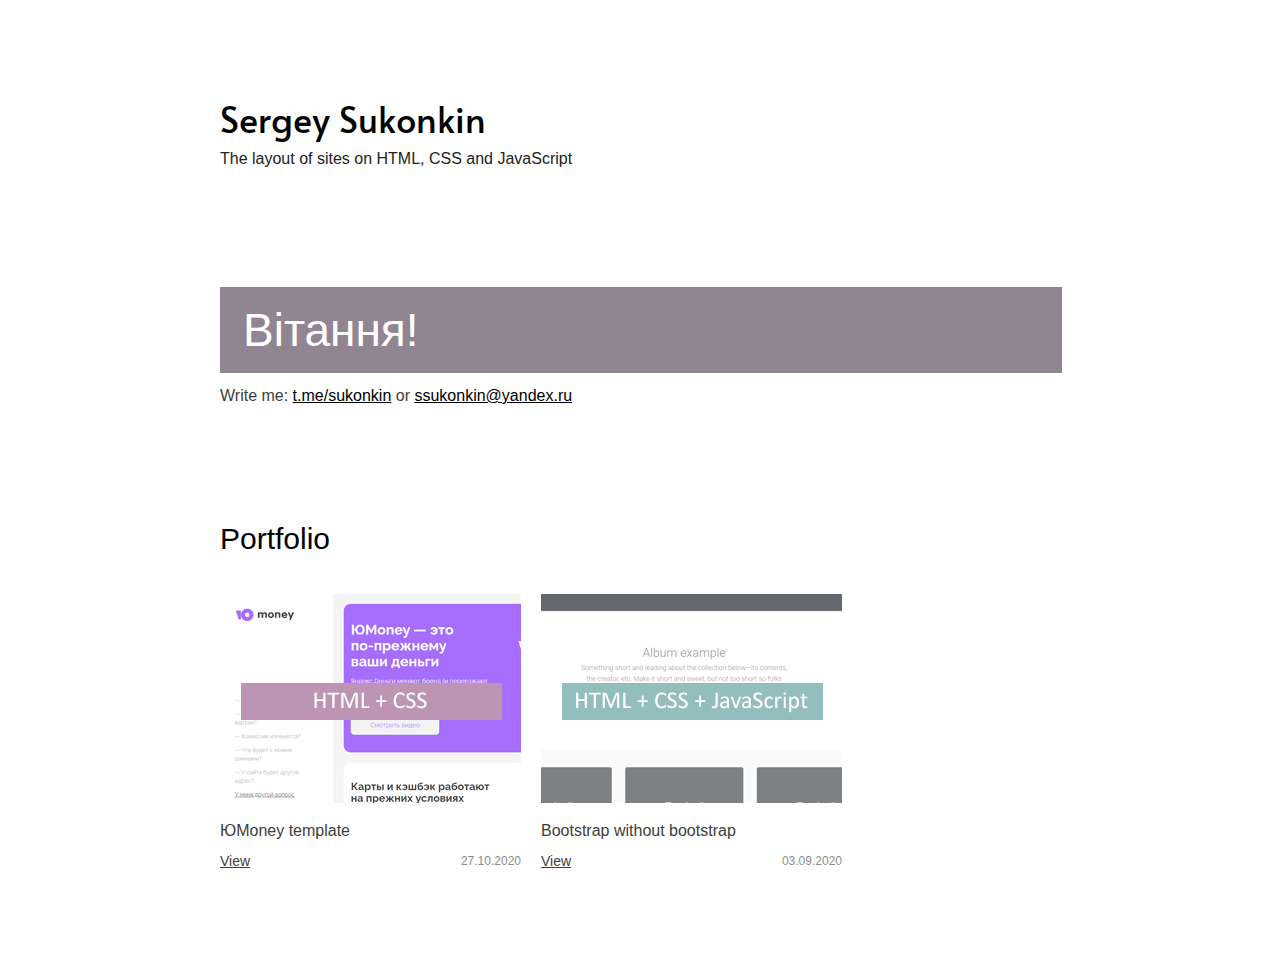
==== index.html @ a9f43030 "Изменения в портфолио" ====
<!DOCTYPE html>

<html lang="en">

	<head>
		<meta http-equiv="сontent-type" content="text/html" charset="utf-8">
		<meta http-equiv="X-UA-Compatible" content="IE=edge">
		<meta name="viewport" content="width=device-width, initial-scale=1">
		<meta name="author" content="Sergey Sukonkin | t.me/sukonkin">
		
		<meta name="description" content="Сергей Суконкин — верстка сайтов с помощью HTML, CSS и JavaScript">
		<meta name="keywords" content="верстка, сайты, html, css, javascript, лендинг, портфолио, сергей, суконкин, sergey, sukonkin"/>
		
		<title>Сергей Суконкин — верстка сайтов: HTML, CSS и JavaScript</title>
		
		<link rel="icon" size="16x16" href="images/favicons/favicon16x16.ico">
		<link rel="icon" size="32x32" href="images/favicons/favicon32x32.ico">
		<link rel="icon" size="48x48" href="images/favicons/favicon48x48.ico">
		<link rel="icon" size="64x64" href="images/favicons/favicon64x64.ico">
		<link rel="icon" size="128x128" href="images/favicons/favicon128x128.ico">
		
		<link rel="stylesheet" href="css/reset.css">
		<link rel="stylesheet" href="css/fonts.css">
		<link rel="stylesheet" href="css/style.css">
		<link rel="stylesheet" href="css/media.css">
		
		<script defer src="js/html5shiv.js"></script>
		<script defer src="js/script.js"></script>
	</head>

	<body>
	
		<header>
			<div class="logo focus-in-contract">Sergey Sukonkin</div>
			<p>The layout of sites on HTML, CSS and JavaScript</p>
		</header>
	
		<main>
			<section>
				<h1 id="greeting">Ну, здравствуй...</h1>
				<p>Write me: <a href="https://t.me/sukonkin" title="Write me">t.me/sukonkin</a> or <a href="mailto:ssukonkin@yandex.ru" title="Write me">ssukonkin@yandex.ru</a></p>
			</section>
			
			<section class="portfolio">
			
				<h2>Portfolio</h2>
				
				<div class="portfolio__container">
				
					<div class="cart">
						<img src="images/portfolio/portfolio-2.png" alt="Portfolio image">
						<p>ЮMoney template</p>
						<div class="data-Time">
							<a href="portfolio/002IOmoney/index.html" title="Go!">View</a>
							<p>27.10.2020</p>
						</div>
					</div>
				
					<div class="cart cart_margin">
						<img src="images/portfolio/portfolio-1.png" alt="Portfolio image">
						<p>Bootstrap without bootstrap</p>
						<div class="data-Time">
							<a href="portfolio/001portfolio/index.html" title="Go!">View</a>
							<p>03.09.2020</p>
						</div>
					</div>
					
				</div>
				
			</section>
			
		</main>

	</body>

</html>
---- css/fonts.css ----
@font-face {
	font-family: 'Alata';
	src: url(../fonts/Alata-Regular.ttf);
	font-style: normal;
	font-weight: 400;
 }
---- css/style.css ----
*,
*::before,
*::after {
	margin: 0;
	-webkit-box-sizing: border-box;
	        box-sizing: border-box;
}

h1, h2, h3, h4, h5, h6 {
	margin: 0;
}

body {
	margin: 0 auto;
	max-width: 960px;
	font-size: 16px;
	font-family: 'Open Sans', sans-serif;
}



/* Header */

header {
	padding: 100px 58px 60px 60px;
	background-color: white;
}

.logo {
	display: inline-block;
	padding: 0 8px 15px 0;
	font-size: 36px;
	font-family: 'Alata', sans-serif;
	font-weight: 400;
	color: #000000;
}

.focus-in-contract {
	-webkit-animation: focus-in-contract 0.7s cubic-bezier(0.250, 0.460, 0.450, 0.940) both;
	        animation: focus-in-contract 0.7s cubic-bezier(0.250, 0.460, 0.450, 0.940) both;
}

@-webkit-keyframes focus-in-contract {
  0% {
    letter-spacing: 1em;
    -webkit-filter: blur(12px);
            filter: blur(12px);
    opacity: 0;
  }
  100% {
    -webkit-filter: blur(0px);
            filter: blur(0px);
    opacity: 1;
  }
}
@keyframes focus-in-contract {
  0% {
    letter-spacing: 1em;
    -webkit-filter: blur(12px);
            filter: blur(12px);
    opacity: 0;
  }
  100% {
    -webkit-filter: blur(0px);
            filter: blur(0px);
    opacity: 1;
  }
}



/* Main */

main {
	padding: 60px 58px 60px 60px;
	color: #3e3d3d;
	background-color: white;
}

h1 {
	padding-left: 23px;
	height: 86px;	
	line-height: 1.9;
	color: white;
	font-size: 46px;
	font-weight: 400;
	font-family: Arial, sans-serif;
	background-color: #918591;
}

h1 + p {
	padding-top: 15px;
}

a[title="Write me"] {
	color: #000000;
}




/* Portfolio */

.portfolio {
	padding-top: 120px;
}

h2 {
	padding-bottom: 40px;
	font-size: 30px;
	color: #000000;
}

.portfolio__container {
	display: flex;
	flex-wrap: wrap;
}

.cart_margin {
	margin-left: 20px;
}

.cart {
	width: 301px;
	margin-bottom: 25px;
}

.cart > img {
	padding-bottom: 15px;
}

.cart > img +p {
	padding-top: 5px;
	padding-bottom: 15px;
}

.data-Time {
	display: -webkit-box;
	display: -ms-flexbox;
	display: flex;
	-webkit-box-align: center;
	   -ms-flex-align: center;
	      align-items: center;
	-webkit-box-pack: justify;
	   -ms-flex-pack: justify;
	justify-content: space-between;
}

.data-Time > a {
	font-size: 14px;
	color: #3e3d3d;
}

.data-Time > a:hover {
	text-decoration: none;
}

.data-Time > p {
	font-size: 12px;
	color: #8C8C8C;
}
---- css/media.css ----
@media screen and (max-width: 739px) {
	.cart_margin {
		margin-left: 0;
	}
	
	.portfolio__container {
		display: flex;
		flex-direction: column;
		flex-wrap: wrap;
	}
}

@media screen and (max-width: 440px) {
	main > section > h1 {
		padding-left: 7px;
		padding-top: 2px;
		line-height: 2.1;
		height: 65px;
		font-size: 30px;
	}
	
	.cart {
		width: 250px;
	}
	
	.cart > img {
		width: 250px;
	}
}
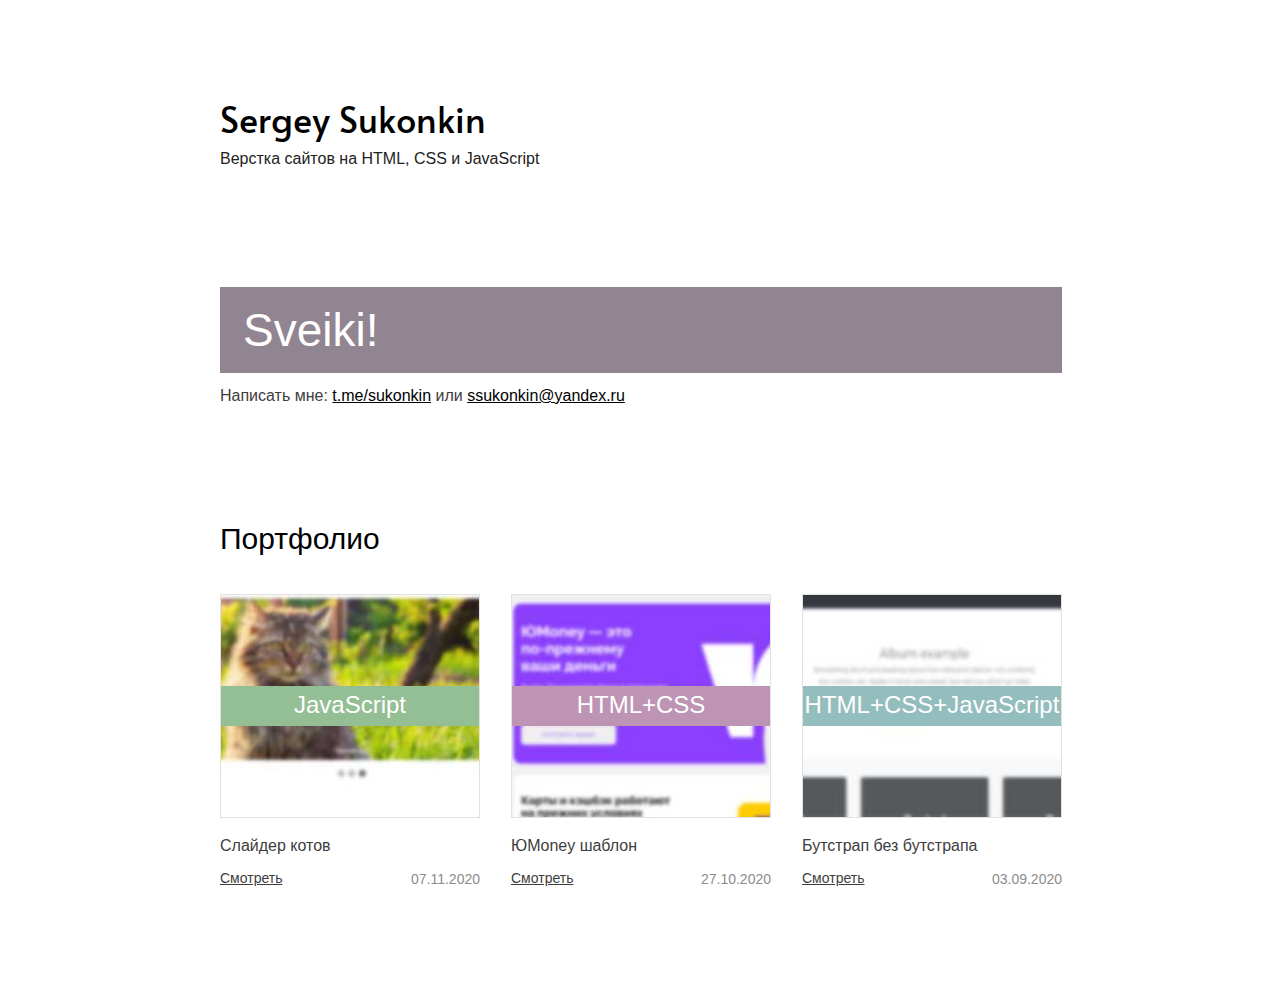
==== commit 7c45bdaf: "Работы по сайту" ====
--- a/index.html
+++ b/index.html
@@ -1,6 +1,6 @@
 <!DOCTYPE html>
 
-<html lang="en">
+<html lang="ru">
 
 	<head>
 		<meta http-equiv="сontent-type" content="text/html" charset="utf-8">
@@ -32,36 +32,45 @@
 	
 		<header>
 			<div class="logo focus-in-contract">Sergey Sukonkin</div>
-			<p>The layout of sites on HTML, CSS and JavaScript</p>
+			<p>Верстка сайтов на HTML, CSS и JavaScript</p>
 		</header>
 	
 		<main>
 			<section>
 				<h1 id="greeting">Ну, здравствуй...</h1>
-				<p>Write me: <a href="https://t.me/sukonkin" title="Write me">t.me/sukonkin</a> or <a href="mailto:ssukonkin@yandex.ru" title="Write me">ssukonkin@yandex.ru</a></p>
+				<p>Написать мне: <a href="https://t.me/sukonkin" title="Write me">t.me/sukonkin</a> или <a href="mailto:ssukonkin@yandex.ru" title="Write me">ssukonkin@yandex.ru</a></p>
 			</section>
 			
 			<section class="portfolio">
 			
-				<h2>Portfolio</h2>
+				<h2>Портфолио</h2>
 				
 				<div class="portfolio__container">
 				
 					<div class="cart">
-						<img src="images/portfolio/portfolio-2.png" alt="Portfolio image">
-						<p>ЮMoney template</p>
-						<div class="data-Time">
-							<a href="portfolio/002IOmoney/index.html" title="Go!">View</a>
-							<p>27.10.2020</p>
+						<div class="cart__image cart_bg-1 cart_after-js"></div>
+						<p class="cart__description">Слайдер котов</p>
+						<div class="data">
+							<a class="data__link" href="portfolio/003SliderCat/index.html" title="Перейти">Смотреть</a>
+							<p class="data__time">07.11.2020</p>
 						</div>
 					</div>
 				
-					<div class="cart cart_margin">
-						<img src="images/portfolio/portfolio-1.png" alt="Portfolio image">
-						<p>Bootstrap without bootstrap</p>
-						<div class="data-Time">
-							<a href="portfolio/001portfolio/index.html" title="Go!">View</a>
-							<p>03.09.2020</p>
+					<div class="cart">
+						<div class="cart__image cart_bg-2 cart_after-html-css"></div>
+						<p class="cart__description">ЮMoney шаблон</p>
+						<div class="data">
+							<a class="data__link" href="portfolio/002IOmoney/index.html" title="Перейти">Смотреть</a>
+							<p class="data__time">27.10.2020</p>
+						</div>
+					</div>
+				
+					<div class="cart">
+						<div class="cart__image cart_bg-3 cart_after-html-css-js"></div>
+						<p class="cart__description">Бутстрап без бутстрапа</p>
+						<div class="data">
+							<a class="data__link" href="portfolio/001portfolio/index.html" title="Перейти">Смотреть</a>
+							<p class="data__time">03.09.2020</p>
 						</div>
 					</div>
 					
--- a/css/style.css
+++ b/css/style.css
@@ -1,6 +1,6 @@
 *,
-*::before,
-*::after {
+*:before,
+*:after {
 	margin: 0;
 	-webkit-box-sizing: border-box;
 	        box-sizing: border-box;
@@ -16,6 +16,7 @@
 	font-size: 16px;
 	font-family: 'Open Sans', sans-serif;
 }
+
 
 
 
@@ -35,37 +36,6 @@
 	color: #000000;
 }
 
-.focus-in-contract {
-	-webkit-animation: focus-in-contract 0.7s cubic-bezier(0.250, 0.460, 0.450, 0.940) both;
-	        animation: focus-in-contract 0.7s cubic-bezier(0.250, 0.460, 0.450, 0.940) both;
-}
-
-@-webkit-keyframes focus-in-contract {
-  0% {
-    letter-spacing: 1em;
-    -webkit-filter: blur(12px);
-            filter: blur(12px);
-    opacity: 0;
-  }
-  100% {
-    -webkit-filter: blur(0px);
-            filter: blur(0px);
-    opacity: 1;
-  }
-}
-@keyframes focus-in-contract {
-  0% {
-    letter-spacing: 1em;
-    -webkit-filter: blur(12px);
-            filter: blur(12px);
-    opacity: 0;
-  }
-  100% {
-    -webkit-filter: blur(0px);
-            filter: blur(0px);
-    opacity: 1;
-  }
-}
 
 
 
@@ -88,7 +58,13 @@
 	background-color: #918591;
 }
 
-h1 + p {
+h2 {
+	padding-bottom: 40px;
+	font-size: 30px;
+	color: #000000;
+}
+
+h1 +p {
 	padding-top: 15px;
 }
 
@@ -105,36 +81,91 @@
 	padding-top: 120px;
 }
 
-h2 {
-	padding-bottom: 40px;
-	font-size: 30px;
-	color: #000000;
-}
-
 .portfolio__container {
 	display: flex;
 	flex-wrap: wrap;
-}
-
-.cart_margin {
-	margin-left: 20px;
+	justify-content: space-between;
 }
 
 .cart {
-	width: 301px;
-	margin-bottom: 25px;
+	width: 260px;
+	margin-bottom: 35px;
 }
 
-.cart > img {
+.cart__image {
+	position: relative;
+	margin-bottom: 20px;
+	width: 260px;
+	height: 224px;
+	border: solid 1px #e1e1e1;
+}
+
+.cart_bg-1, .cart_bg-2, .cart_bg-3 {
+	background-position: center center;
+	background-repeat: no-repeat;
+	background-size: cover;
+}
+
+.cart_bg-1 {
+	background-image: url(../images/portfolio/portfolio-3.jpg);
+}
+
+.cart_bg-2 {
+	background-image: url(../images/portfolio/portfolio-2.jpg);
+}
+
+.cart_bg-3 {
+	background-image: url(../images/portfolio/portfolio-1.jpg);
+}
+
+.cart_after-js:after {
+	content: "JavaScript";
+	position: absolute;
+	width: 100%;
+	height: 40px;
+	background-color: #94be93;
+	top: calc(50% - 20px);
+	color: #ffffff;
+	font-family: Calibri, sans-serif;
+	font-size: 24px;
+	text-align: center;
+	line-height: 1.6;
+}
+
+.cart_after-html-css:after {
+	content: "HTML+CSS";
+	position: absolute;
+	width: 100%;
+	height: 40px;
+	background-color: #be94b5;
+	top: calc(50% - 20px);
+	color: #ffffff;
+	font-family: Calibri, sans-serif;
+	font-size: 24px;
+	text-align: center;
+	line-height: 1.6;
+}
+
+.cart_after-html-css-js:after {
+	content: "HTML+CSS+JavaScript";
+	position: absolute;
+	width: 100%;
+	height: 40px;
+	background-color: #94bdbe;
+	top: calc(50% - 20px);
+	color: #ffffff;
+	font-family: Calibri, sans-serif;
+	font-size: 24px;
+	text-align: center;
+	line-height: 1.6;
+}
+
+.cart__description {
 	padding-bottom: 15px;
 }
 
-.cart > img +p {
-	padding-top: 5px;
-	padding-bottom: 15px;
-}
-
-.data-Time {
+.data {
+	height: 17px;
 	display: -webkit-box;
 	display: -ms-flexbox;
 	display: flex;
@@ -146,18 +177,19 @@
 	justify-content: space-between;
 }
 
-.data-Time > a {
+.data__time {
+	padding-top: 2px;
+	font-size: 14px;
+	color: #8C8C8C;
+}
+
+.data__link {
 	font-size: 14px;
 	color: #3e3d3d;
 }
 
-.data-Time > a:hover {
+.data__link:hover {
 	text-decoration: none;
-}
-
-.data-Time > p {
-	font-size: 12px;
-	color: #8C8C8C;
 }
 
 
--- a/css/media.css
+++ b/css/media.css
@@ -1,16 +1,29 @@
-@media screen and (max-width: 739px) {
-	.cart_margin {
-		margin-left: 0;
+@media screen and (max-width: 915px) {
+	
+	.cart {
+		width: calc(50% - 20px);
 	}
 	
+	.cart__image {
+		width: 100%;
+	}
+	
+}
+
+@media screen and (max-width: 700px) {
+	
 	.portfolio__container {
-		display: flex;
 		flex-direction: column;
-		flex-wrap: wrap;
 	}
+	
+	.cart {
+		width: 100%;
+	}
+	
 }
 
 @media screen and (max-width: 440px) {
+	
 	main > section > h1 {
 		padding-left: 7px;
 		padding-top: 2px;
@@ -19,11 +32,4 @@
 		font-size: 30px;
 	}
 	
-	.cart {
-		width: 250px;
-	}
-	
-	.cart > img {
-		width: 250px;
-	}
 }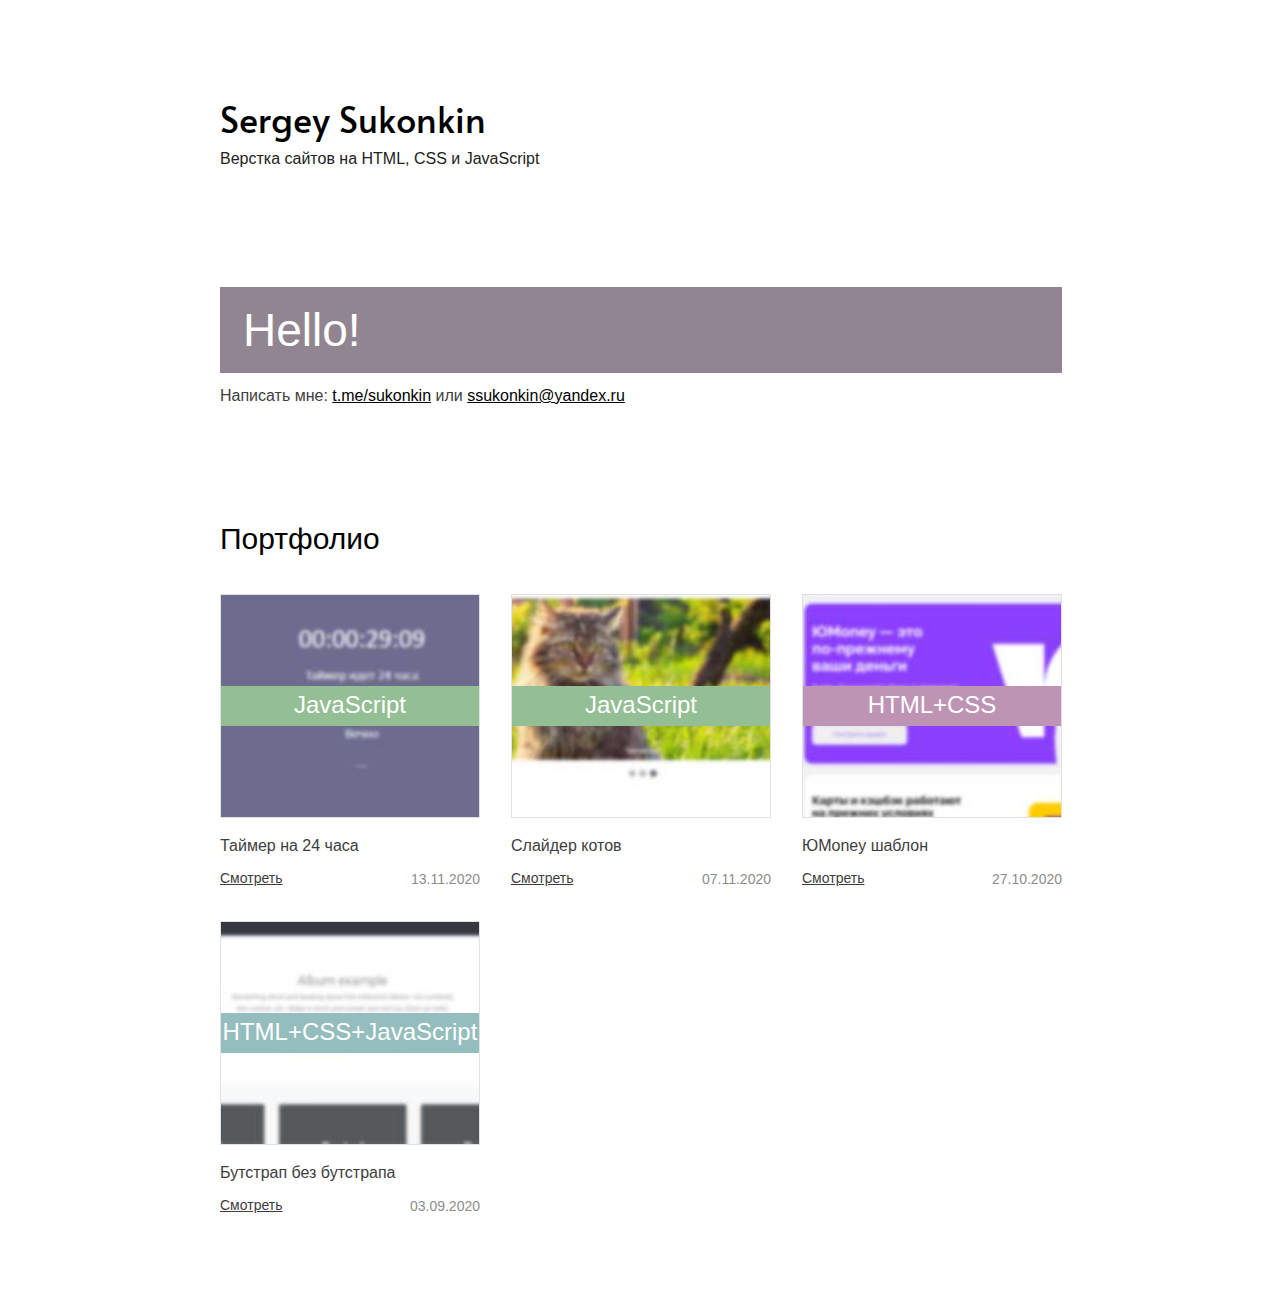
==== commit 1dd3153b: "Портфолио" ====
--- a/index.html
+++ b/index.html
@@ -48,7 +48,16 @@
 				<div class="portfolio__container">
 				
 					<div class="cart">
-						<div class="cart__image cart_bg-1 cart_after-js"></div>
+						<div class="cart__image cart_bg-4 cart_after-js"></div>
+						<p class="cart__description">Таймер на 24 часа</p>
+						<div class="data">
+							<a class="data__link" href="portfolio/004timer/index.html" title="Перейти">Смотреть</a>
+							<p class="data__time">13.11.2020</p>
+						</div>
+					</div>
+				
+					<div class="cart">
+						<div class="cart__image cart_bg-3 cart_after-js"></div>
 						<p class="cart__description">Слайдер котов</p>
 						<div class="data">
 							<a class="data__link" href="portfolio/003SliderCat/index.html" title="Перейти">Смотреть</a>
@@ -66,7 +75,7 @@
 					</div>
 				
 					<div class="cart">
-						<div class="cart__image cart_bg-3 cart_after-html-css-js"></div>
+						<div class="cart__image cart_bg-1 cart_after-html-css-js"></div>
 						<p class="cart__description">Бутстрап без бутстрапа</p>
 						<div class="data">
 							<a class="data__link" href="portfolio/001portfolio/index.html" title="Перейти">Смотреть</a>
--- a/css/style.css
+++ b/css/style.css
@@ -82,9 +82,14 @@
 }
 
 .portfolio__container {
+	display: -webkit-box;
+	display: -ms-flexbox;
 	display: flex;
-	flex-wrap: wrap;
-	justify-content: space-between;
+	-ms-flex-wrap: wrap;
+	    flex-wrap: wrap;
+	-webkit-box-pack: justify;
+	   -ms-flex-pack: justify;
+	 justify-content: space-between;
 }
 
 .cart {
@@ -100,14 +105,14 @@
 	border: solid 1px #e1e1e1;
 }
 
-.cart_bg-1, .cart_bg-2, .cart_bg-3 {
+.cart_bg-1, .cart_bg-2, .cart_bg-3, .cart_bg-4 {
 	background-position: center center;
 	background-repeat: no-repeat;
 	background-size: cover;
 }
 
 .cart_bg-1 {
-	background-image: url(../images/portfolio/portfolio-3.jpg);
+	background-image: url(../images/portfolio/portfolio-1.jpg);
 }
 
 .cart_bg-2 {
@@ -115,7 +120,12 @@
 }
 
 .cart_bg-3 {
-	background-image: url(../images/portfolio/portfolio-1.jpg);
+	background-image: url(../images/portfolio/portfolio-3.jpg);
+}
+
+
+.cart_bg-4 {
+	background-image: url(../images/portfolio/portfolio-4.jpg);
 }
 
 .cart_after-js:after {
@@ -195,4 +205,3 @@
 
 
 
-
--- a/css/media.css
+++ b/css/media.css
@@ -11,9 +11,25 @@
 }
 
 @media screen and (max-width: 700px) {
+
+	.cart_after-js:after, .cart_after-html-css:after, .cart_after-html-css-js:after {
+		font-size: 20px;
+		display: -webkit-box;
+		display: -ms-flexbox;
+		display: flex;
+		-webkit-box-pack: center;
+		   -ms-flex-pack: center;
+		 justify-content: center;
+		-webkit-box-align: center;
+		   -ms-flex-align: center;
+		      align-items: center;
+	}
 	
 	.portfolio__container {
-		flex-direction: column;
+		-webkit-box-orient: vertical;
+		-webkit-box-direction: normal;
+		   -ms-flex-direction: column;
+		       flex-direction: column;
 	}
 	
 	.cart {
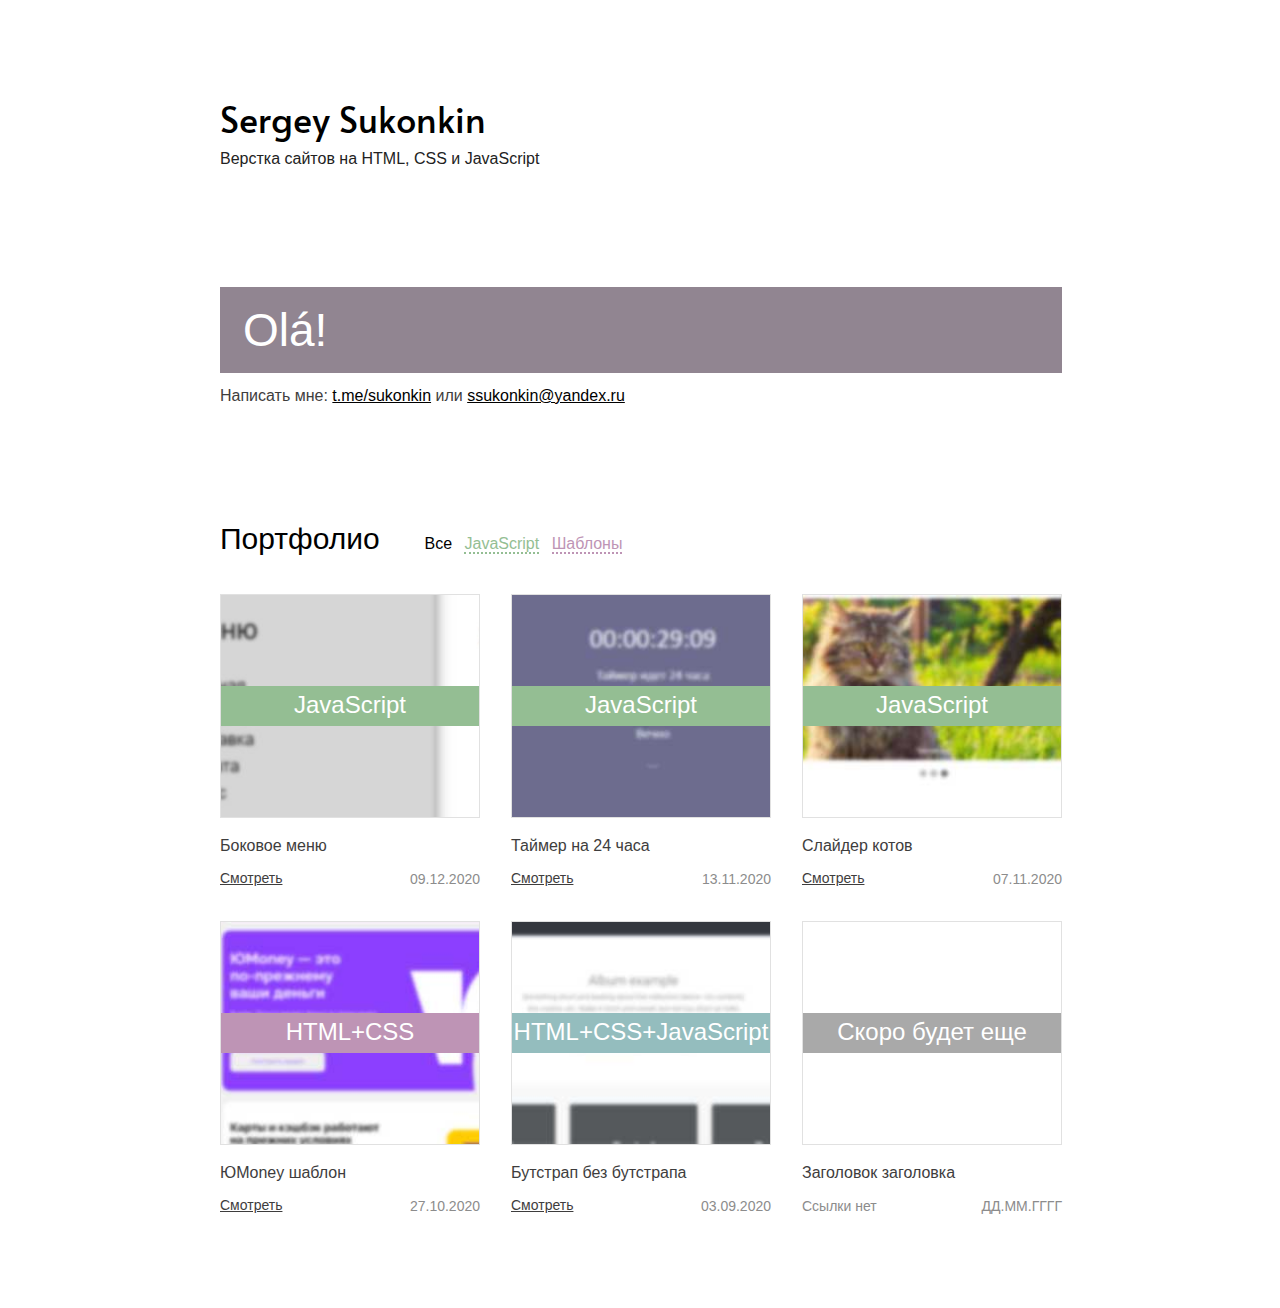
==== commit d18482b7: "Изменения" ====
--- a/index.html
+++ b/index.html
@@ -26,6 +26,7 @@
 		
 		<script defer src="js/html5shiv.js"></script>
 		<script defer src="js/script.js"></script>
+		<script defer src="js/portfolio.js"></script>
 	</head>
 
 	<body>
@@ -43,11 +44,26 @@
 			
 			<section class="portfolio">
 			
-				<h2>Портфолио</h2>
+				<h2 class="portfolio__title">Портфолио</h2>
 				
+				<ul class="skills">
+					<li class="skills__item"><span data-skills="all" class="skills__title skills__title_all skills__title_active">Все</span></li>
+					<li class="skills__item"><span data-skills="JavaScript" class="skills__title skills__title_js">JavaScript</span></li>
+					<li class="skills__item"><span data-skills="Templates" class="skills__title skills__title_tm">Шаблоны</span></li>
+				</ul>
+
 				<div class="portfolio__container">
 				
-					<div class="cart">
+					<div data-cart="js" class="cart">
+						<div class="cart__image cart_bg-5 cart_after-js"></div>
+						<p class="cart__description">Боковое меню</p>
+						<div class="data">
+							<a class="data__link" href="portfolio/005menu/index.html" title="Перейти">Смотреть</a>
+							<p class="data__time">09.12.2020</p>
+						</div>
+					</div>
+
+					<div data-cart="js" class="cart">
 						<div class="cart__image cart_bg-4 cart_after-js"></div>
 						<p class="cart__description">Таймер на 24 часа</p>
 						<div class="data">
@@ -56,7 +72,7 @@
 						</div>
 					</div>
 				
-					<div class="cart">
+					<div data-cart="js" class="cart">
 						<div class="cart__image cart_bg-3 cart_after-js"></div>
 						<p class="cart__description">Слайдер котов</p>
 						<div class="data">
@@ -65,7 +81,7 @@
 						</div>
 					</div>
 				
-					<div class="cart">
+					<div data-cart="template" class="cart">
 						<div class="cart__image cart_bg-2 cart_after-html-css"></div>
 						<p class="cart__description">ЮMoney шаблон</p>
 						<div class="data">
@@ -74,12 +90,21 @@
 						</div>
 					</div>
 				
-					<div class="cart">
+					<div data-cart="template" class="cart">
 						<div class="cart__image cart_bg-1 cart_after-html-css-js"></div>
 						<p class="cart__description">Бутстрап без бутстрапа</p>
 						<div class="data">
 							<a class="data__link" href="portfolio/001portfolio/index.html" title="Перейти">Смотреть</a>
 							<p class="data__time">03.09.2020</p>
+						</div>
+					</div>
+
+					<div data-cart="nothing" class="cart">
+						<div class="cart__image cart_bg-0 cart_after-nothing"></div>
+						<p class="cart__description">Заголовок заголовка</p>
+						<div class="data">
+							<p class="data__time">Ссылки нет</p>
+							<p class="data__time">ДД.ММ.ГГГГ</p>
 						</div>
 					</div>
 					
--- a/css/style.css
+++ b/css/style.css
@@ -77,8 +77,51 @@
 
 /* Portfolio */
 
+
+
 .portfolio {
 	padding-top: 120px;
+}
+
+.portfolio__title {
+	width: 200px;
+}
+
+.skills__item, 
+.portfolio__title, 
+.skills {
+	display: inline-block;
+}
+
+.skills__item {
+	margin-right: 8px;
+}
+
+.skills__title {
+	border-bottom: 2px dotted;
+	cursor: pointer;
+}
+
+.skills__title_js {
+	color: #94be93;
+}
+
+.skills__title_tm {
+	color: #be94b5;
+}
+
+.skills__title_all {
+	color: #000000;
+}
+
+.skills__title_active {
+	cursor: default;
+	border-bottom: none;
+}
+
+.skills__title_js:hover,
+.skills__title_tm:hover {
+	border-bottom: none;
 }
 
 .portfolio__container {
@@ -105,12 +148,17 @@
 	border: solid 1px #e1e1e1;
 }
 
-.cart_bg-1, .cart_bg-2, .cart_bg-3, .cart_bg-4 {
+.cart_bg-0, .cart_bg-1, .cart_bg-2, .cart_bg-3, .cart_bg-4, .cart_bg-5 {
 	background-position: center center;
 	background-repeat: no-repeat;
 	background-size: cover;
 }
 
+.cart_bg-0 {
+	background-image: url(../images/portfolio/portfolio-0.gif);
+}
+
+
 .cart_bg-1 {
 	background-image: url(../images/portfolio/portfolio-1.jpg);
 }
@@ -128,6 +176,10 @@
 	background-image: url(../images/portfolio/portfolio-4.jpg);
 }
 
+.cart_bg-5 {
+	background-image: url(../images/portfolio/portfolio-5.jpg);
+}
+
 .cart_after-js:after {
 	content: "JavaScript";
 	position: absolute;
@@ -162,6 +214,20 @@
 	width: 100%;
 	height: 40px;
 	background-color: #94bdbe;
+	top: calc(50% - 20px);
+	color: #ffffff;
+	font-family: Calibri, sans-serif;
+	font-size: 24px;
+	text-align: center;
+	line-height: 1.6;
+}
+
+.cart_after-nothing:after {
+	content: "Скоро будет еще";
+	position: absolute;
+	width: 100%;
+	height: 40px;
+	background-color: #a9a9a9;
 	top: calc(50% - 20px);
 	color: #ffffff;
 	font-family: Calibri, sans-serif;
--- a/css/media.css
+++ b/css/media.css
@@ -40,7 +40,7 @@
 
 @media screen and (max-width: 440px) {
 	
-	main > section > h1 {
+	#greeting {
 		padding-left: 7px;
 		padding-top: 2px;
 		line-height: 2.1;
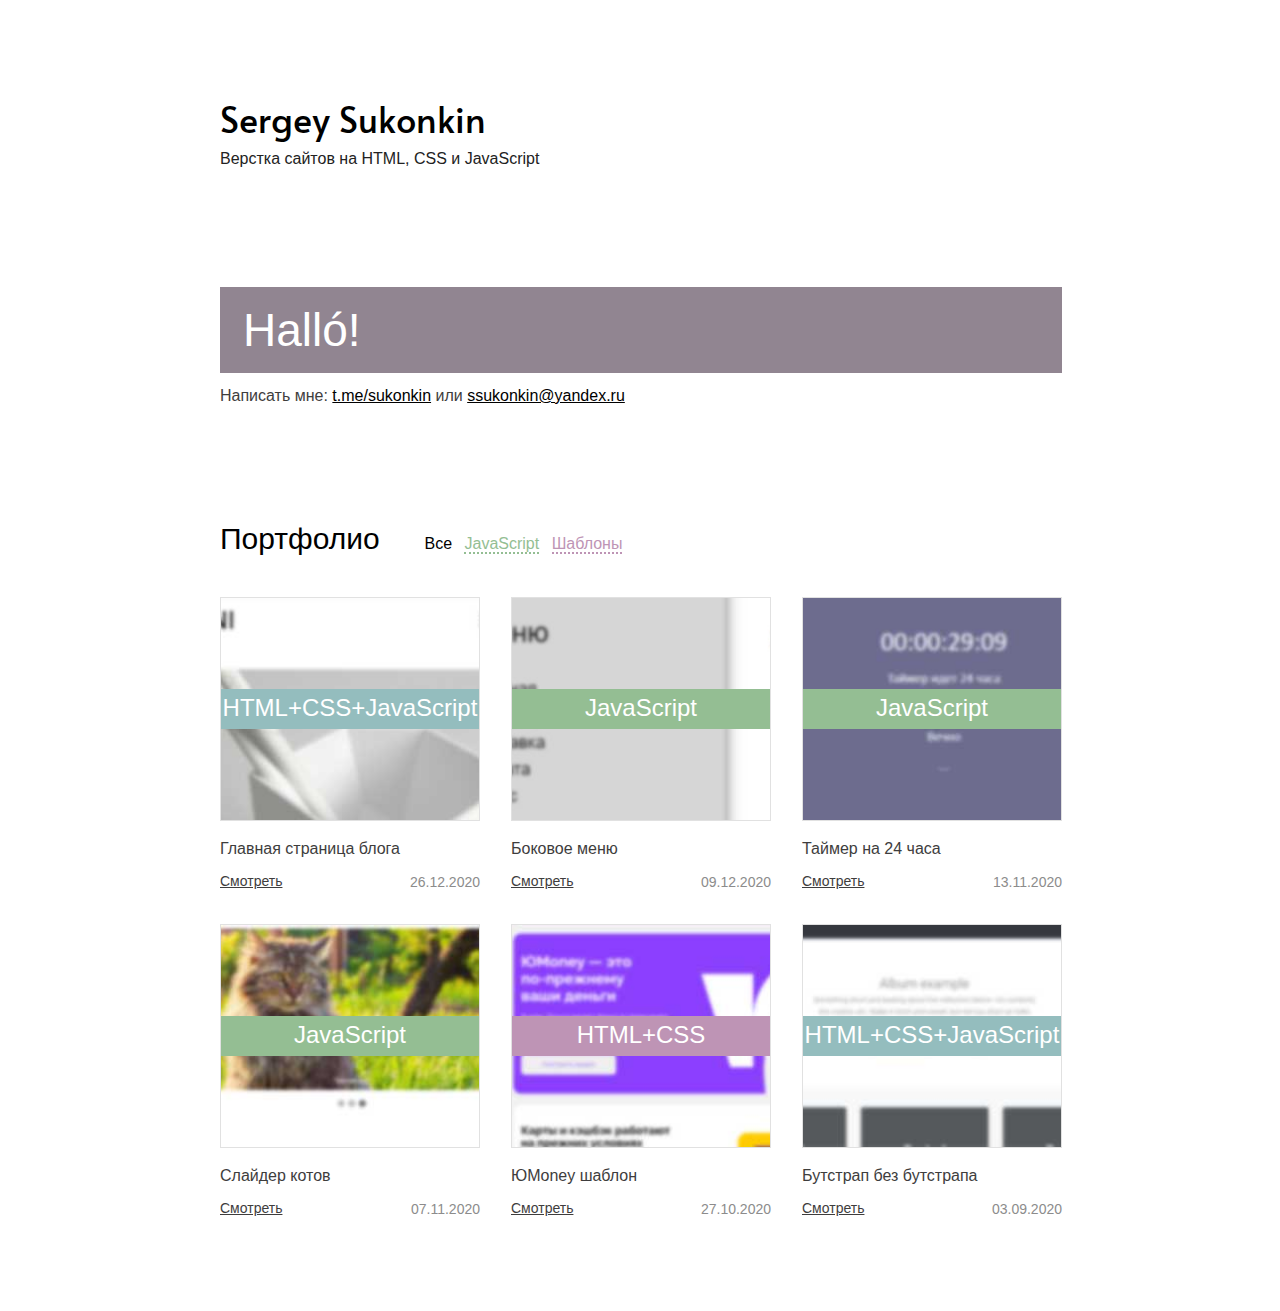
==== commit 8066387c: "Добавления" ====
--- a/index.html
+++ b/index.html
@@ -53,7 +53,16 @@
 				</ul>
 
 				<div class="portfolio__container">
-				
+					
+					<div data-cart="template" class="cart">
+						<div class="cart__image cart_bg-6 cart_after-html-css-js"></div>
+						<p class="cart__description">Главная страница блога</p>
+						<div class="data">
+							<a class="data__link" href="portfolio/006blog/index.html" title="Перейти">Смотреть</a>
+							<p class="data__time">26.12.2020</p>
+						</div>
+					</div>
+
 					<div data-cart="js" class="cart">
 						<div class="cart__image cart_bg-5 cart_after-js"></div>
 						<p class="cart__description">Боковое меню</p>
--- a/css/style.css
+++ b/css/style.css
@@ -83,6 +83,10 @@
 	padding-top: 120px;
 }
 
+.skills {
+	margin-bottom: 35px;
+}
+
 .portfolio__title {
 	width: 200px;
 }
@@ -95,6 +99,7 @@
 
 .skills__item {
 	margin-right: 8px;
+	padding-bottom: 10px;
 }
 
 .skills__title {
@@ -148,7 +153,13 @@
 	border: solid 1px #e1e1e1;
 }
 
-.cart_bg-0, .cart_bg-1, .cart_bg-2, .cart_bg-3, .cart_bg-4, .cart_bg-5 {
+.cart_bg-0, 
+.cart_bg-1, 
+.cart_bg-2, 
+.cart_bg-3, 
+.cart_bg-4, 
+.cart_bg-5,
+.cart_bg-6 {
 	background-position: center center;
 	background-repeat: no-repeat;
 	background-size: cover;
@@ -178,6 +189,10 @@
 
 .cart_bg-5 {
 	background-image: url(../images/portfolio/portfolio-5.jpg);
+}
+
+.cart_bg-6 {
+	background-image: url(../images/portfolio/portfolio-6.jpg);
 }
 
 .cart_after-js:after {
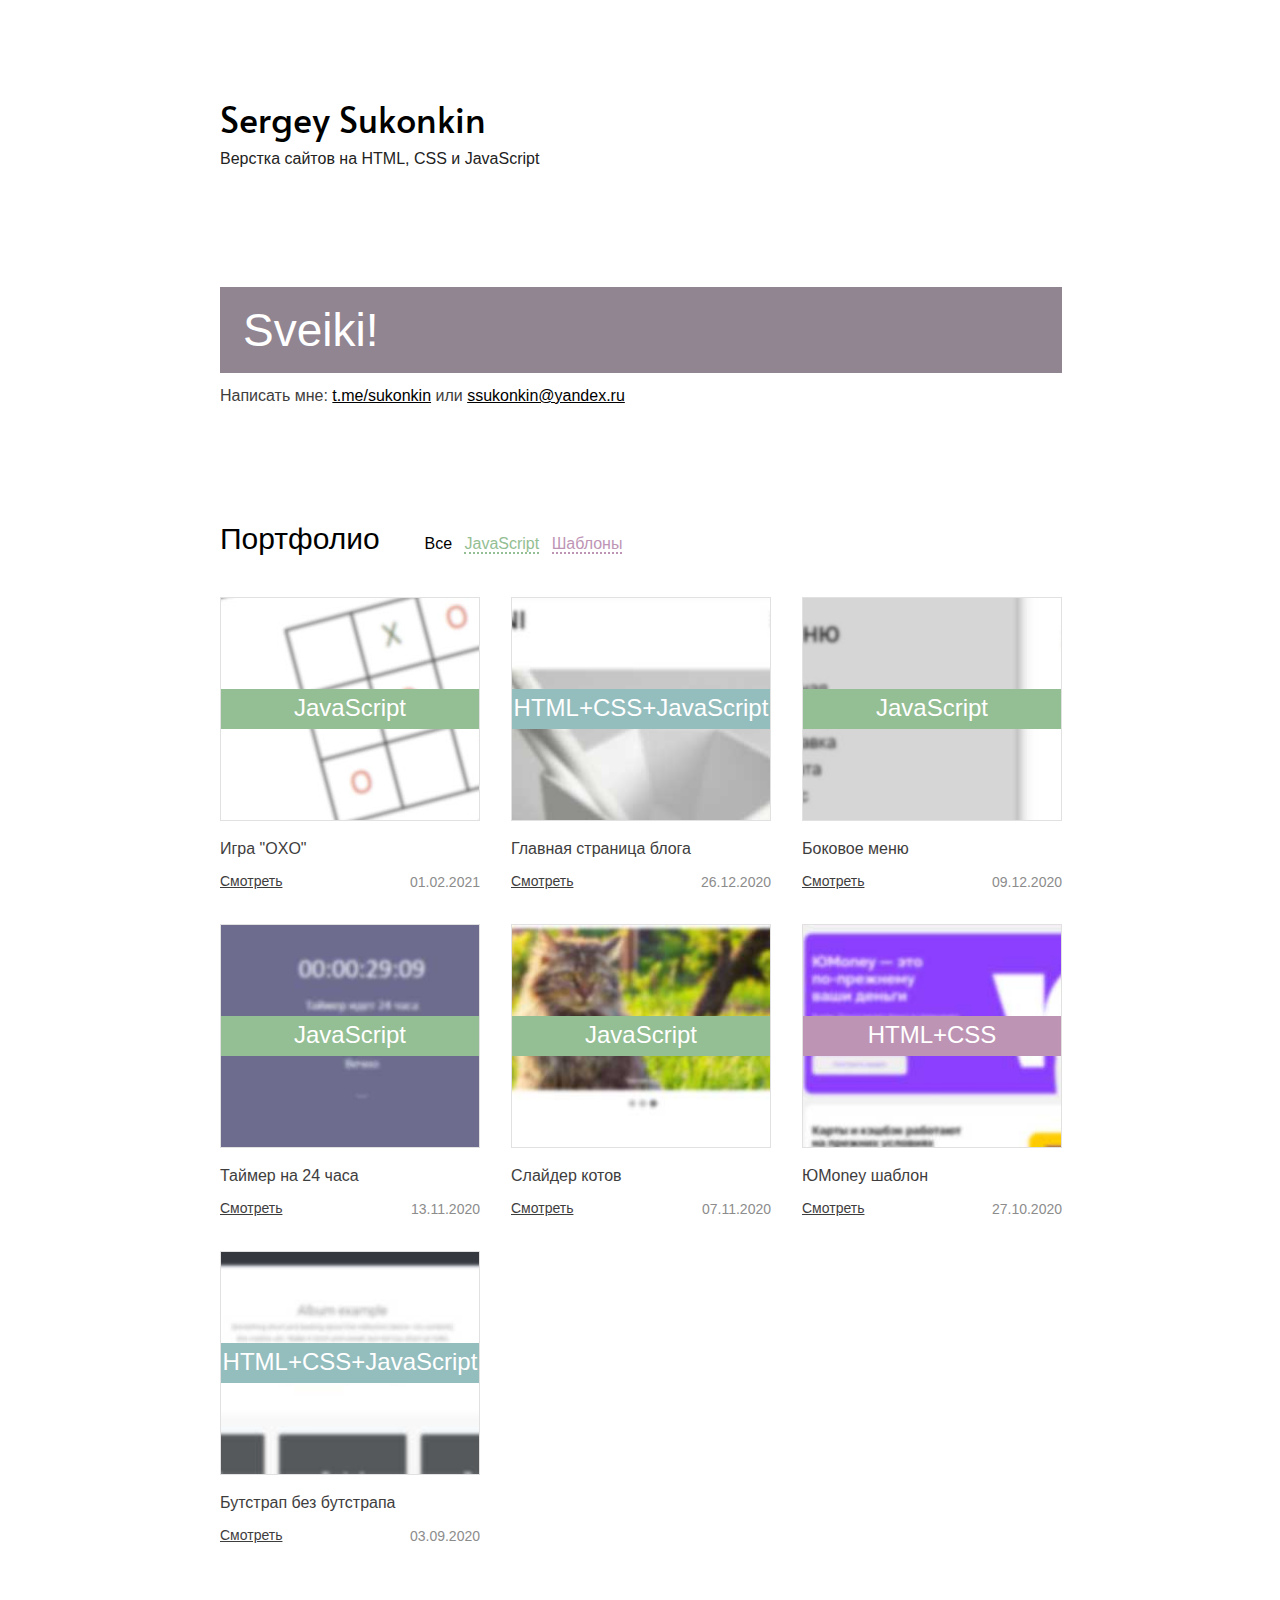
==== commit 53495955: "Изменения + портфолио" ====
--- a/index.html
+++ b/index.html
@@ -54,6 +54,15 @@
 
 				<div class="portfolio__container">
 					
+					<div data-cart="js" class="cart">
+						<div class="cart__image cart_bg-7 cart_after-js"></div>
+						<p class="cart__description">Игра "OXO"</p>
+						<div class="data">
+							<a class="data__link" href="portfolio/007OXO/OXO.html" title="Перейти">Смотреть</a>
+							<p class="data__time">01.02.2021</p>
+						</div>
+					</div>
+
 					<div data-cart="template" class="cart">
 						<div class="cart__image cart_bg-6 cart_after-html-css-js"></div>
 						<p class="cart__description">Главная страница блога</p>
--- a/css/style.css
+++ b/css/style.css
@@ -193,6 +193,10 @@
 
 .cart_bg-6 {
 	background-image: url(../images/portfolio/portfolio-6.jpg);
+}
+
+.cart_bg-7 {
+	background-image: url(../images/portfolio/portfolio-7.jpg);
 }
 
 .cart_after-js:after {
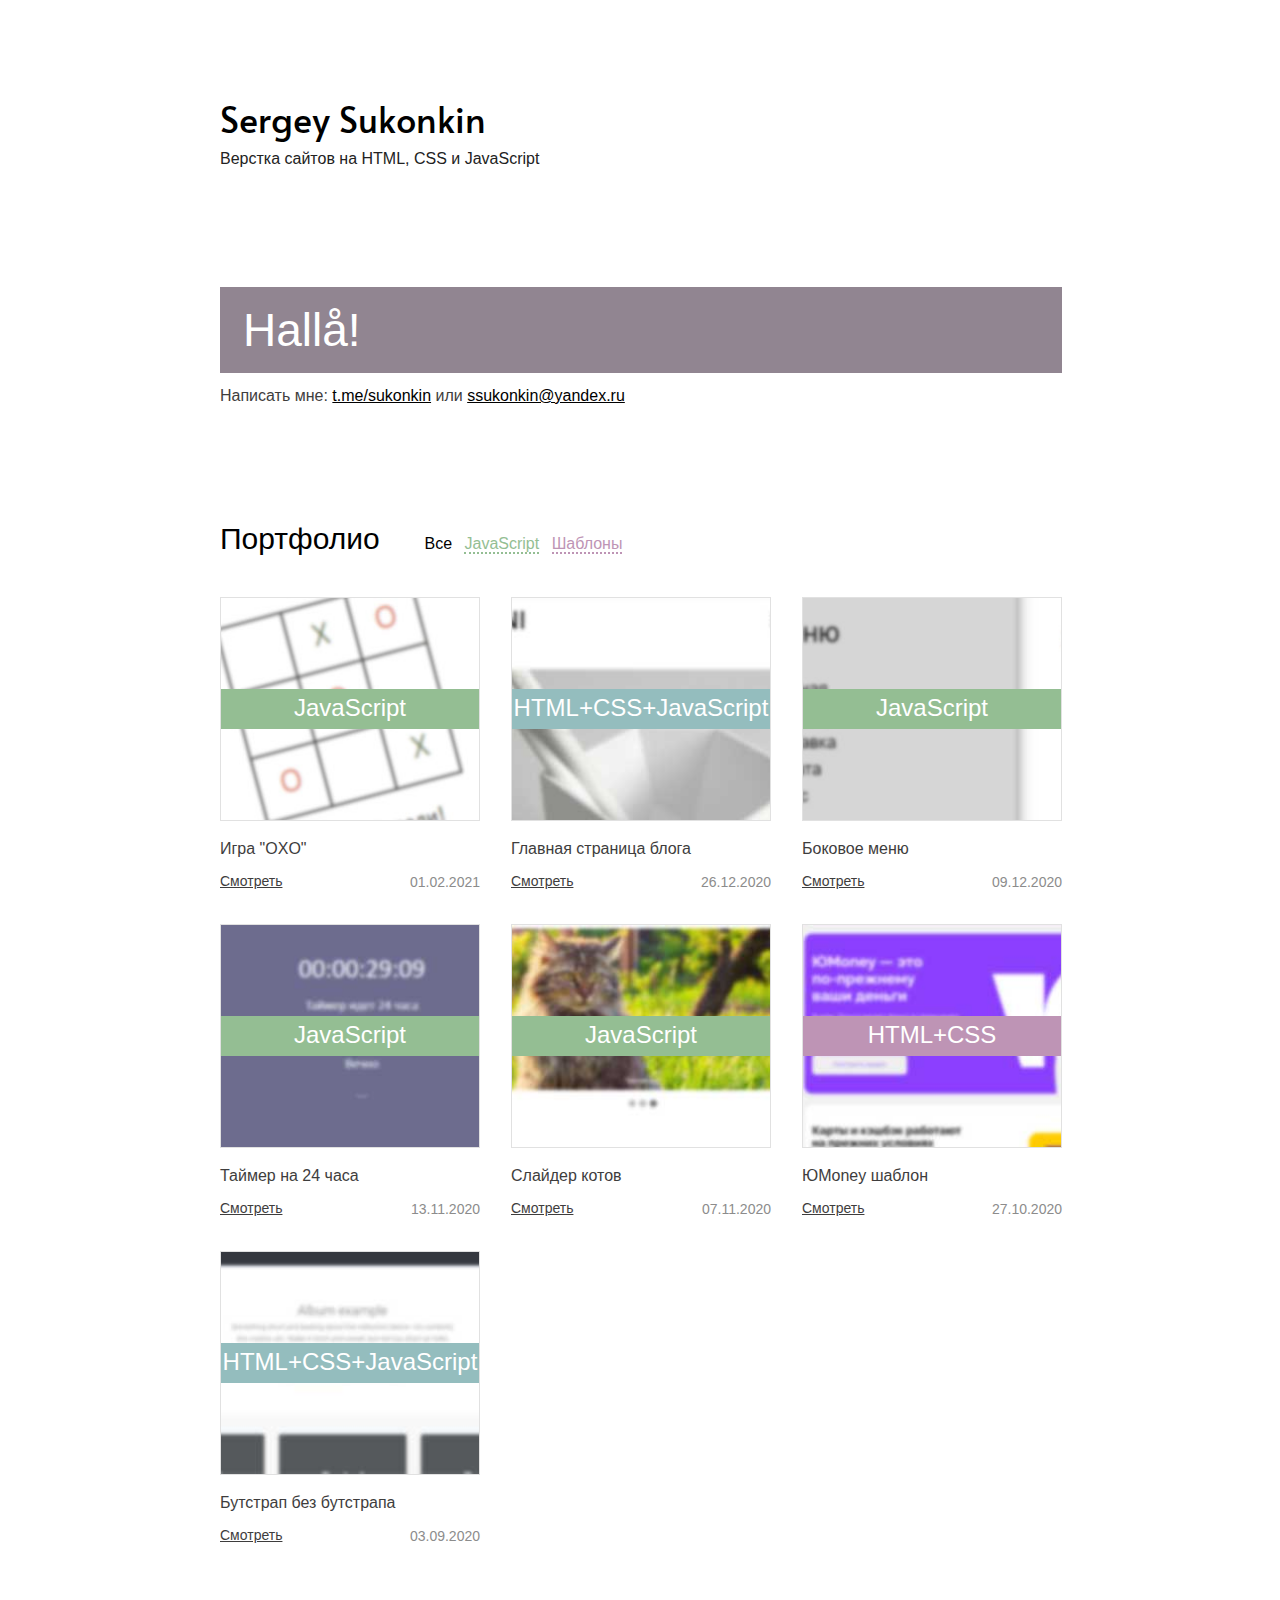
==== commit 3d8d2c5c: "Изменения" ====
--- a/index.html
+++ b/index.html
@@ -55,7 +55,7 @@
 				<div class="portfolio__container">
 					
 					<div data-cart="js" class="cart">
-						<div class="cart__image cart_bg-7 cart_after-js"></div>
+						<div class="cart__image cart_bg-7 cart_position cart_after-js"></div>
 						<p class="cart__description">Игра "OXO"</p>
 						<div class="data">
 							<a class="data__link" href="portfolio/007OXO/OXO.html" title="Перейти">Смотреть</a>
@@ -64,7 +64,7 @@
 					</div>
 
 					<div data-cart="template" class="cart">
-						<div class="cart__image cart_bg-6 cart_after-html-css-js"></div>
+						<div class="cart__image cart_bg-6 cart_position cart_after-html-css-js"></div>
 						<p class="cart__description">Главная страница блога</p>
 						<div class="data">
 							<a class="data__link" href="portfolio/006blog/index.html" title="Перейти">Смотреть</a>
@@ -73,7 +73,7 @@
 					</div>
 
 					<div data-cart="js" class="cart">
-						<div class="cart__image cart_bg-5 cart_after-js"></div>
+						<div class="cart__image cart_bg-5 cart_position cart_after-js"></div>
 						<p class="cart__description">Боковое меню</p>
 						<div class="data">
 							<a class="data__link" href="portfolio/005menu/index.html" title="Перейти">Смотреть</a>
@@ -82,7 +82,7 @@
 					</div>
 
 					<div data-cart="js" class="cart">
-						<div class="cart__image cart_bg-4 cart_after-js"></div>
+						<div class="cart__image cart_bg-4 cart_position cart_after-js"></div>
 						<p class="cart__description">Таймер на 24 часа</p>
 						<div class="data">
 							<a class="data__link" href="portfolio/004timer/index.html" title="Перейти">Смотреть</a>
@@ -91,7 +91,7 @@
 					</div>
 				
 					<div data-cart="js" class="cart">
-						<div class="cart__image cart_bg-3 cart_after-js"></div>
+						<div class="cart__image cart_bg-3 cart_position cart_after-js"></div>
 						<p class="cart__description">Слайдер котов</p>
 						<div class="data">
 							<a class="data__link" href="portfolio/003SliderCat/index.html" title="Перейти">Смотреть</a>
@@ -100,7 +100,7 @@
 					</div>
 				
 					<div data-cart="template" class="cart">
-						<div class="cart__image cart_bg-2 cart_after-html-css"></div>
+						<div class="cart__image cart_bg-2 cart_position cart_after-html-css"></div>
 						<p class="cart__description">ЮMoney шаблон</p>
 						<div class="data">
 							<a class="data__link" href="portfolio/002IOmoney/index.html" title="Перейти">Смотреть</a>
@@ -109,7 +109,7 @@
 					</div>
 				
 					<div data-cart="template" class="cart">
-						<div class="cart__image cart_bg-1 cart_after-html-css-js"></div>
+						<div class="cart__image cart_bg-1 cart_position cart_after-html-css-js"></div>
 						<p class="cart__description">Бутстрап без бутстрапа</p>
 						<div class="data">
 							<a class="data__link" href="portfolio/001portfolio/index.html" title="Перейти">Смотреть</a>
@@ -118,7 +118,7 @@
 					</div>
 
 					<div data-cart="nothing" class="cart">
-						<div class="cart__image cart_bg-0 cart_after-nothing"></div>
+						<div class="cart__image cart_bg-0 cart_position cart_after-nothing"></div>
 						<p class="cart__description">Заголовок заголовка</p>
 						<div class="data">
 							<p class="data__time">Ссылки нет</p>
--- a/css/style.css
+++ b/css/style.css
@@ -153,13 +153,7 @@
 	border: solid 1px #e1e1e1;
 }
 
-.cart_bg-0, 
-.cart_bg-1, 
-.cart_bg-2, 
-.cart_bg-3, 
-.cart_bg-4, 
-.cart_bg-5,
-.cart_bg-6 {
+.cart_position {
 	background-position: center center;
 	background-repeat: no-repeat;
 	background-size: cover;
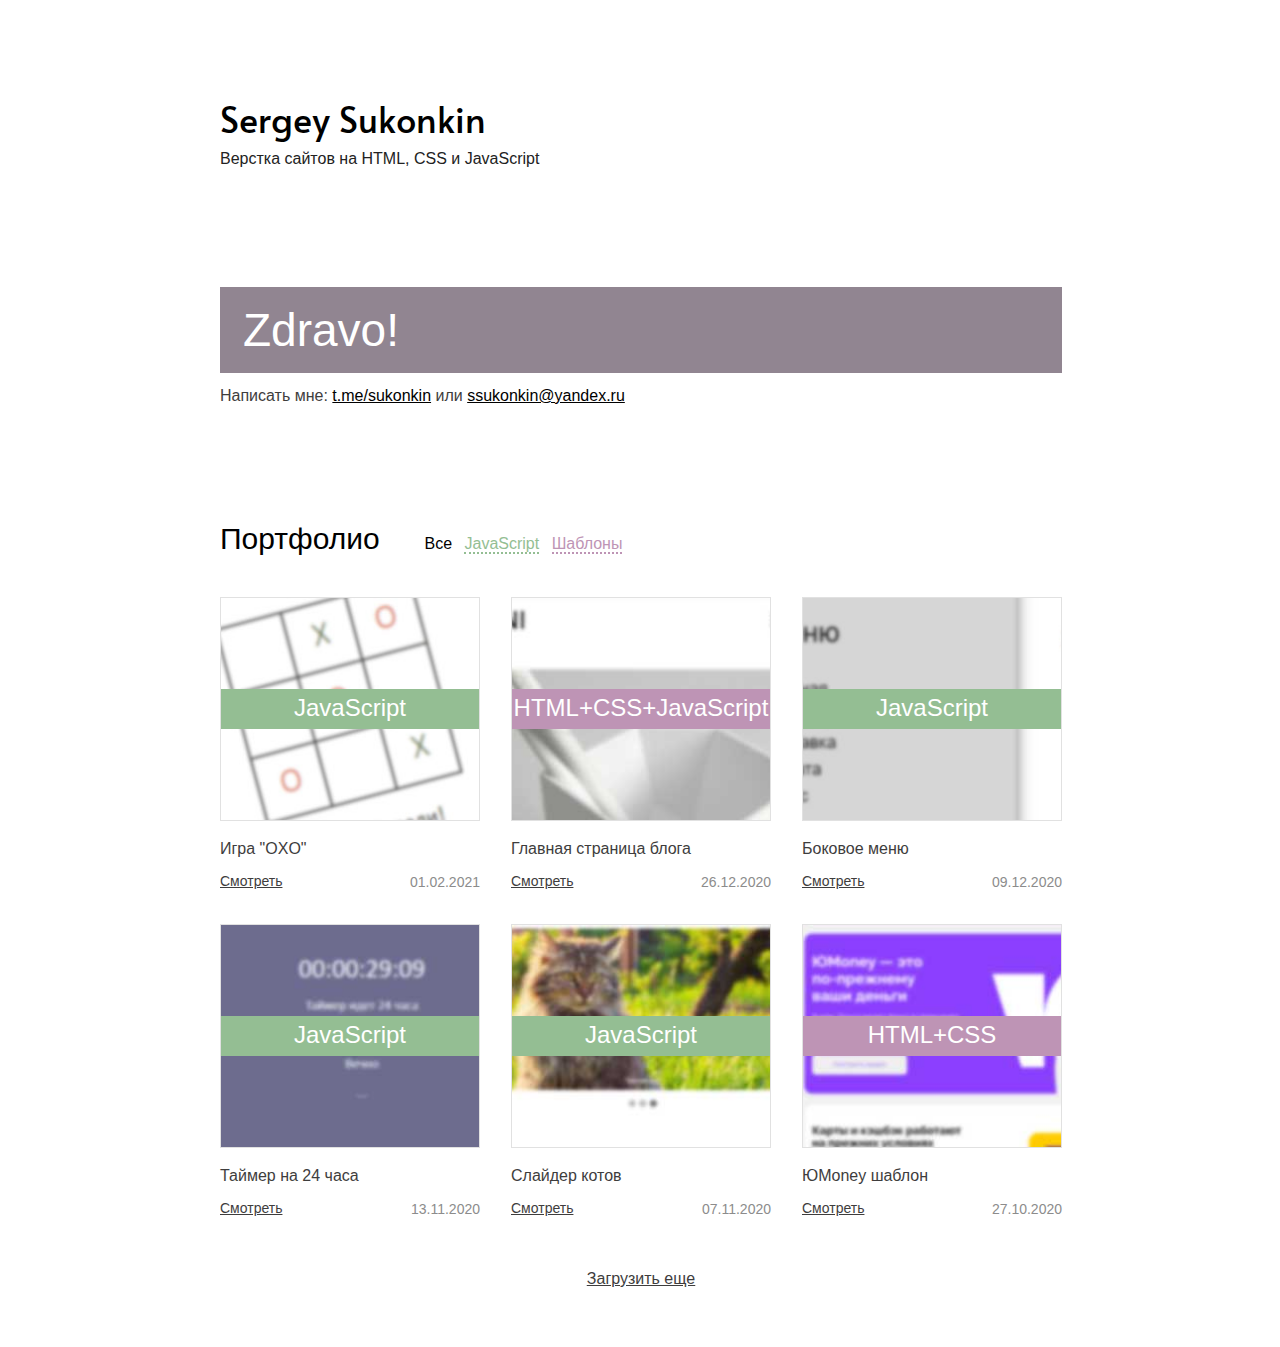
==== commit fb93fb75: "Изменения и доработки" ====
--- a/index.html
+++ b/index.html
@@ -27,6 +27,7 @@
 		<script defer src="js/html5shiv.js"></script>
 		<script defer src="js/script.js"></script>
 		<script defer src="js/portfolio.js"></script>
+		
 	</head>
 
 	<body>
@@ -129,9 +130,11 @@
 				</div>
 				
 			</section>
+
+			<div class="loader">Загрузить еще</div>
 			
 		</main>
-
+		
 	</body>
 
 </html>--- a/css/style.css
+++ b/css/style.css
@@ -42,7 +42,7 @@
 /* Main */
 
 main {
-	padding: 60px 58px 60px 60px;
+	padding: 60px 58px 40px 60px;
 	color: #3e3d3d;
 	background-color: white;
 }
@@ -226,7 +226,8 @@
 	position: absolute;
 	width: 100%;
 	height: 40px;
-	background-color: #94bdbe;
+	/*background-color: #94bdbe;*/
+	background-color: #be94b5;
 	top: calc(50% - 20px);
 	color: #ffffff;
 	font-family: Calibri, sans-serif;
@@ -281,6 +282,17 @@
 	text-decoration: none;
 }
 
-
-
-
+.loader {
+	padding-top: 10px;
+	padding-bottom: 10px;
+	text-align: center;
+	/*color: #be94b5;*/
+	color: #3e3d3d;
+	cursor: pointer;
+	-webkit-text-decoration-line: underline;
+	        text-decoration-line: underline;
+}
+
+.loader:hover {
+	text-decoration: none;
+}
